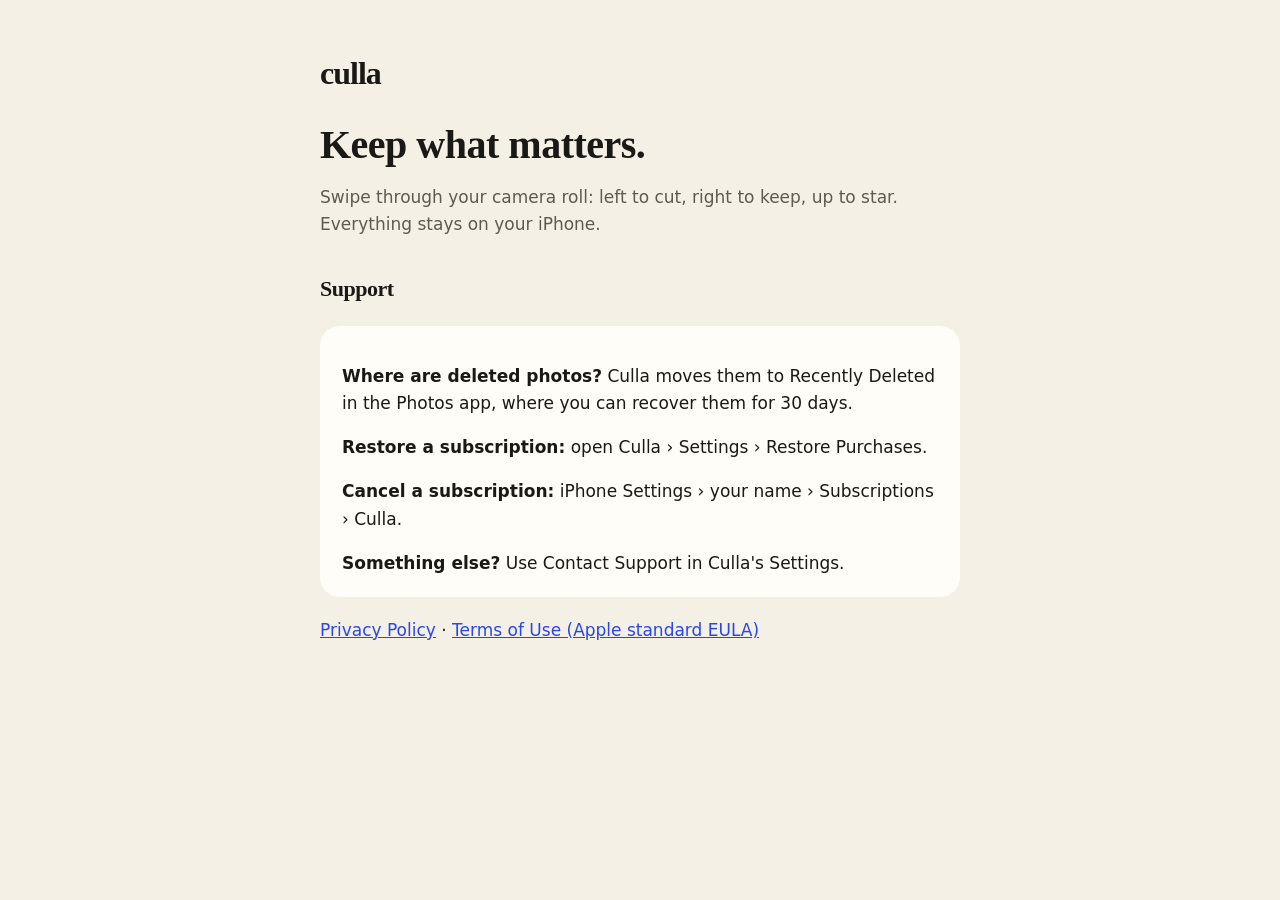
==== index.html @ 91c24238 "Culla privacy policy and support page Co-Authored-By: Claude Opus 5.5 <noreply@anthropic.com>" ====
<!doctype html>
<html lang="en">
<head>
<meta charset="utf-8">
<meta name="viewport" content="width=device-width, initial-scale=1">
<title>Culla Support</title>
<link rel="stylesheet" href="style.css">
</head>
<body>
<main>
<span class="mark">culla</span>
<h1>Keep what matters.</h1>
<p class="muted">Swipe through your camera roll: left to cut, right to keep, up to star. Everything stays on your iPhone.</p>

<h2>Support</h2>
<div class="card">
<p><strong>Where are deleted photos?</strong> Culla moves them to Recently Deleted in the Photos app, where you can recover them for 30 days.</p>
<p><strong>Restore a subscription:</strong> open Culla › Settings › Restore Purchases.</p>
<p><strong>Cancel a subscription:</strong> iPhone Settings › your name › Subscriptions › Culla.</p>
<p style="margin-bottom:0"><strong>Something else?</strong> Use Contact Support in Culla's Settings.</p>
</div>

<p><a href="privacy/">Privacy Policy</a> · <a href="https://www.apple.com/legal/internet-services/itunes/dev/stdeula/">Terms of Use (Apple standard EULA)</a></p>
</main>
</body>
</html>
---- style.css ----
:root{--paper:#F4F0E6;--print:#FFFDF8;--ink:#1A1915;--graphite:#5E5A50;--cobalt:#2847E8}
@media (prefers-color-scheme:dark){:root{--paper:#121110;--print:#1E1C19;--ink:#F4F0E6;--graphite:#B8B1A0;--cobalt:#5B76FF}}
*{box-sizing:border-box}
body{margin:0;background:var(--paper);color:var(--ink);font:17px/1.6 -apple-system,system-ui,sans-serif}
main{max-width:680px;margin:0 auto;padding:48px 20px 64px}
h1,h2{font-family:ui-serif,"New York",Georgia,serif;font-weight:600;letter-spacing:-.5px}
h1{font-size:40px;line-height:1.1;margin:24px 0 8px}
h2{font-size:22px;margin:32px 0 6px}
p,li{color:var(--ink)}
.muted{color:var(--graphite)}
a{color:var(--cobalt)}
.mark{font-family:ui-serif,"New York",Georgia,serif;font-size:32px;font-weight:600;letter-spacing:-1px;text-decoration:none;color:var(--ink)}
.card{background:var(--print);border-radius:20px;padding:20px 22px;margin:20px 0}
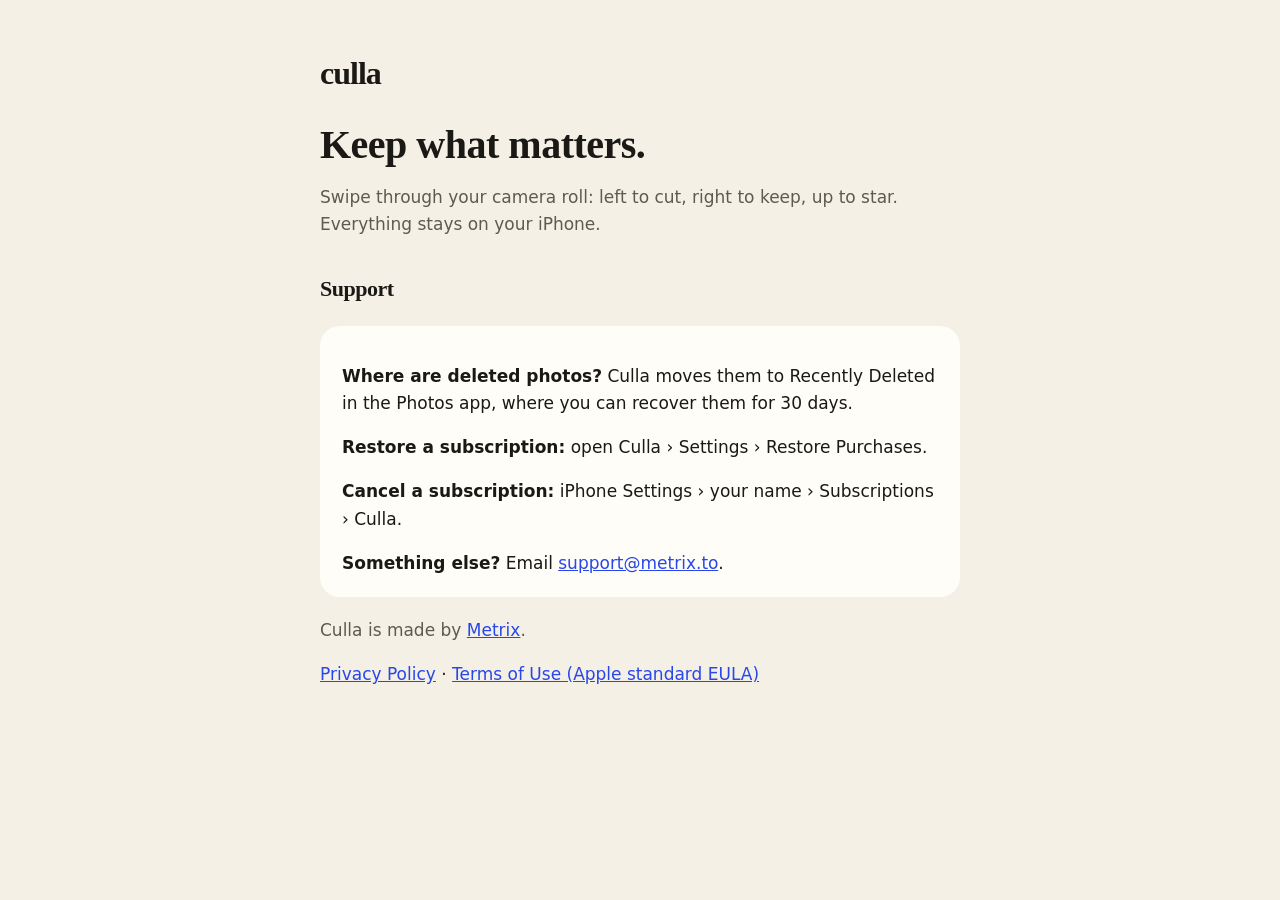
==== commit ac1206f0: "Culla by Metrix; support@metrix.to Co-Authored-By: Claude Opus 5.5 <noreply@anthropic.com>" ====
--- a/index.html
+++ b/index.html
@@ -17,9 +17,10 @@
 <p><strong>Where are deleted photos?</strong> Culla moves them to Recently Deleted in the Photos app, where you can recover them for 30 days.</p>
 <p><strong>Restore a subscription:</strong> open Culla › Settings › Restore Purchases.</p>
 <p><strong>Cancel a subscription:</strong> iPhone Settings › your name › Subscriptions › Culla.</p>
-<p style="margin-bottom:0"><strong>Something else?</strong> Use Contact Support in Culla's Settings.</p>
+<p style="margin-bottom:0"><strong>Something else?</strong> Email <a href="mailto:support@metrix.to">support@metrix.to</a>.</p>
 </div>
 
+<p class="muted">Culla is made by <a href="https://metrix.to">Metrix</a>.</p>
 <p><a href="privacy/">Privacy Policy</a> · <a href="https://www.apple.com/legal/internet-services/itunes/dev/stdeula/">Terms of Use (Apple standard EULA)</a></p>
 </main>
 </body>
